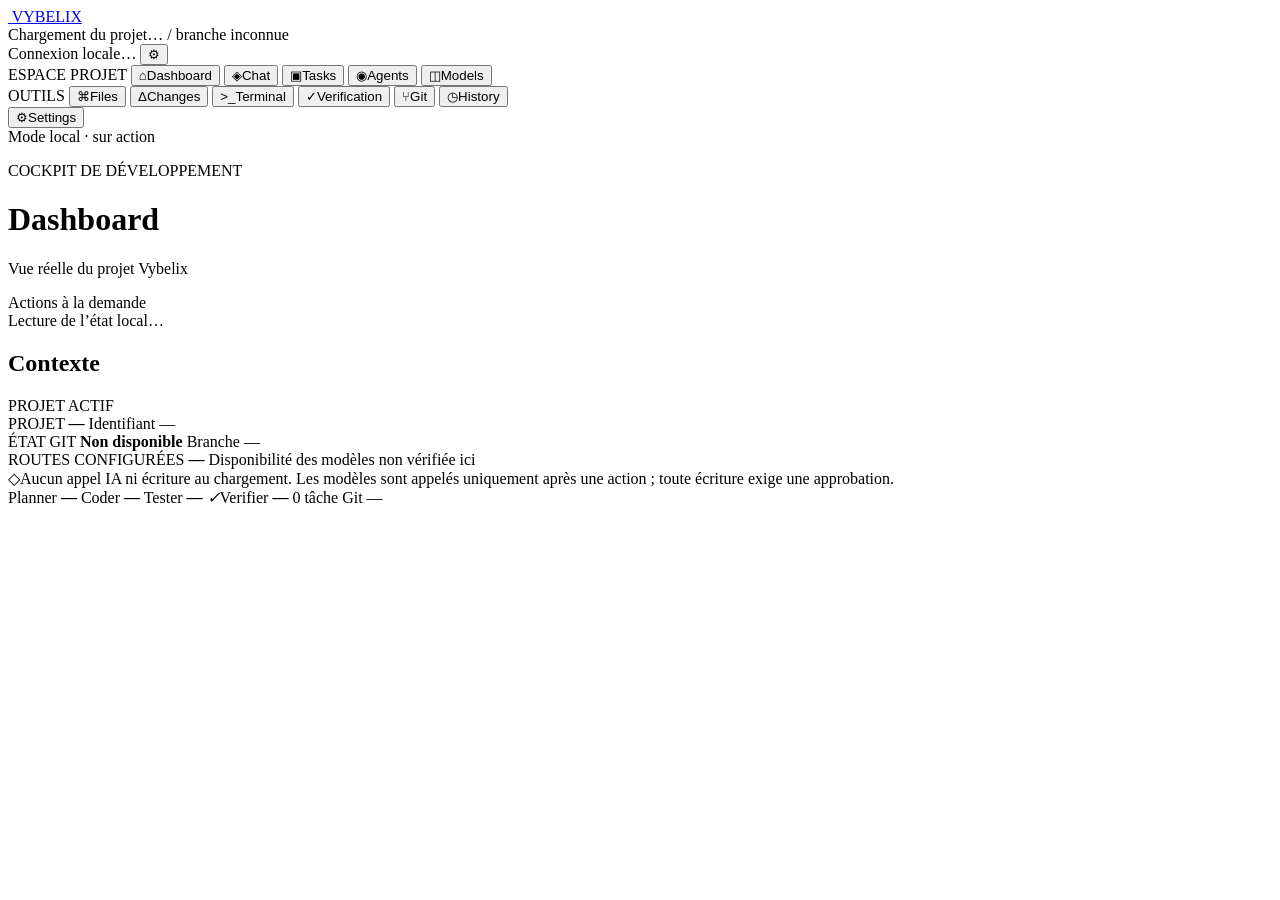
==== src/vybelix/ui_assets/index.html @ bc4a9aad "feat: migrate product identity to Vybelix" ====
<!doctype html>
<html lang="fr">
<head>
  <meta charset="utf-8">
  <meta name="viewport" content="width=device-width, initial-scale=1">
  <meta name="theme-color" content="#05050A">
  <title>Vybelix — Workspace</title>
  <link rel="icon" href="/logo.svg" type="image/svg+xml">
  <link rel="stylesheet" href="/app.css">
  <script src="/app.js" defer></script>
</head>
<body>
  <div class="app-shell">
    <header class="topbar">
      <a class="brand" href="#dashboard" aria-label="Vybelix dashboard">
        <img src="/logo.svg" alt="" class="brand-mark">
        <span>VYBELIX</span>
      </a>
      <div class="project-identity">
        <span class="project-name" id="project-name">Chargement du projet…</span>
        <span class="separator">/</span>
        <span class="branch" id="branch-name">branche inconnue</span>
      </div>
      <div class="top-actions">
        <span class="connection" id="connection-state"><i></i><span>Connexion locale…</span></span>
        <button class="icon-button" id="open-settings" type="button" aria-label="Paramètres" title="Ouvrir les paramètres">⚙</button>
      </div>
    </header>

    <aside class="sidebar" aria-label="Navigation principale">
      <div class="nav-group">
        <span class="nav-label">ESPACE PROJET</span>
        <button class="nav-item active" data-view="dashboard"><span class="nav-icon">⌂</span><span>Dashboard</span></button>
        <button class="nav-item" data-view="chat"><span class="nav-icon">◈</span><span>Chat</span></button>
        <button class="nav-item" data-view="tasks"><span class="nav-icon">▣</span><span>Tasks</span><span class="nav-count" id="attention-count" hidden>0</span></button>
        <button class="nav-item" data-view="agents"><span class="nav-icon">◉</span><span>Agents</span></button>
        <button class="nav-item" data-view="models"><span class="nav-icon">◫</span><span>Models</span></button>
      </div>
      <div class="nav-group">
        <span class="nav-label">OUTILS</span>
        <button class="nav-item" data-view="files"><span class="nav-icon">⌘</span><span>Files</span></button>
        <button class="nav-item" data-view="changes"><span class="nav-icon">Δ</span><span>Changes</span></button>
        <button class="nav-item" data-view="terminal"><span class="nav-icon">&gt;_</span><span>Terminal</span></button>
        <button class="nav-item" data-view="verification"><span class="nav-icon">✓</span><span>Verification</span></button>
        <button class="nav-item" data-view="git"><span class="nav-icon">⑂</span><span>Git</span></button>
        <button class="nav-item" data-view="history"><span class="nav-icon">◷</span><span>History</span></button>
      </div>
      <div class="sidebar-bottom">
        <button class="nav-item" data-view="settings"><span class="nav-icon">⚙</span><span>Settings</span></button>
        <div class="sidebar-note"><span class="note-dot"></span><span>Mode local · sur action</span></div>
      </div>
    </aside>

    <div class="resize-handle resize-handle-left" data-resize="sidebar" role="separator" aria-label="Redimensionner la navigation" aria-controls="sidebar workspace" aria-orientation="vertical" tabindex="0"></div>
    <main class="workspace" id="workspace" tabindex="-1">
      <div class="workspace-heading">
        <div>
          <p class="eyebrow">COCKPIT DE DÉVELOPPEMENT</p>
          <h1 id="view-title">Dashboard</h1>
          <p class="subtitle" id="view-subtitle">Vue réelle du projet Vybelix</p>
        </div>
        <span class="read-only-badge"><span></span> Actions à la demande</span>
      </div>
      <section class="content-panel" id="view-content" aria-live="polite">
        <div class="loading-state"><span class="loader"></span><span>Lecture de l’état local…</span></div>
      </section>
    </main>

    <div class="resize-handle resize-handle-right" data-resize="context" role="separator" aria-label="Redimensionner le panneau de contexte" aria-controls="workspace context-panel" aria-orientation="vertical" tabindex="0"></div>
    <aside class="context-panel" id="context-panel" aria-label="Contexte du projet">
      <div class="panel-heading"><h2>Contexte</h2><span class="panel-kicker">PROJET ACTIF</span></div>
      <section class="context-card">
        <span class="field-label">PROJET</span>
        <strong id="context-project">—</strong>
        <span class="muted" id="context-project-id">Identifiant —</span>
      </section>
      <section class="context-card">
        <span class="field-label">ÉTAT GIT</span>
        <strong id="context-git">Non disponible</strong>
        <span class="muted" id="context-branch">Branche —</span>
      </section>
      <section class="context-card">
        <span class="field-label">ROUTES CONFIGURÉES</span>
        <strong id="context-routes">—</strong>
        <span class="muted">Disponibilité des modèles non vérifiée ici</span>
      </section>
      <div class="context-footnote"><span class="shield">◇</span><span>Aucun appel IA ni écriture au chargement. Les modèles sont appelés uniquement après une action ; toute écriture exige une approbation.</span></div>
    </aside>

    <footer class="statusbar" aria-label="État du système">
      <span class="status-item"><i class="status-dot idle" id="agent-planner-dot"></i>Planner <b id="agent-planner-state">—</b></span>
      <span class="status-item"><i class="status-dot idle" id="agent-coder-dot"></i>Coder <b id="agent-coder-state">—</b></span>
      <span class="status-item"><i class="status-dot idle" id="agent-tester-dot"></i>Tester <b id="agent-tester-state">—</b></span>
      <span class="status-item"><i class="status-check">✓</i>Verifier <b id="agent-verifier-state">—</b></span>
      <span class="status-spacer"></span>
      <span class="status-item" id="status-task-count">0 tâche</span>
      <span class="status-item" id="status-git">Git —</span>
    </footer>
  </div>
</body>
</html>
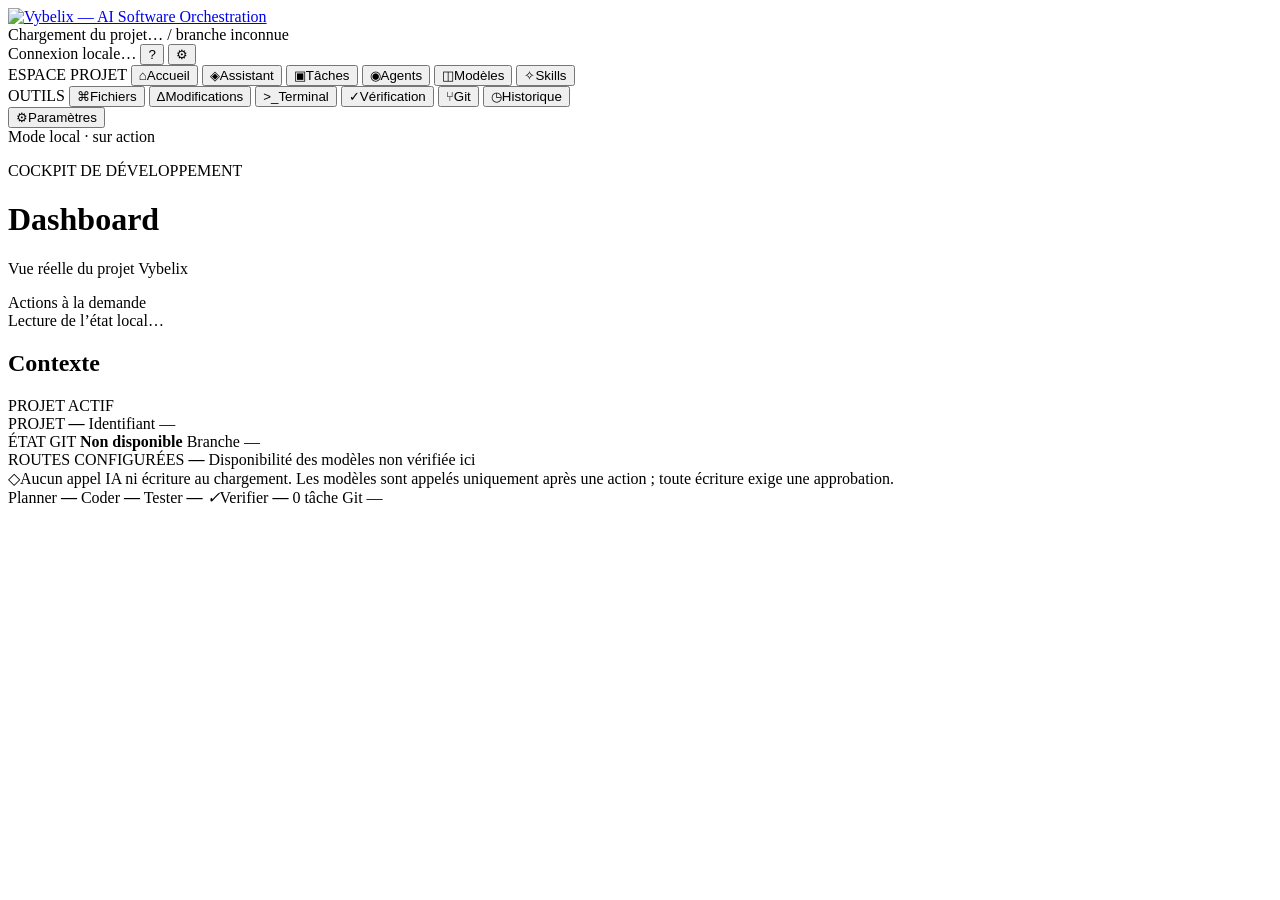
==== commit e8bde0d1: "Update Vybelix workflow UI and project progress" ====
--- a/src/vybelix/ui_assets/index.html
+++ b/src/vybelix/ui_assets/index.html
@@ -3,7 +3,7 @@
 <head>
   <meta charset="utf-8">
   <meta name="viewport" content="width=device-width, initial-scale=1">
-  <meta name="theme-color" content="#05050A">
+  <meta name="theme-color" content="#080611">
   <title>Vybelix — Workspace</title>
   <link rel="icon" href="/logo.svg" type="image/svg+xml">
   <link rel="stylesheet" href="/app.css">
@@ -13,8 +13,7 @@
   <div class="app-shell">
     <header class="topbar">
       <a class="brand" href="#dashboard" aria-label="Vybelix dashboard">
-        <img src="/logo.svg" alt="" class="brand-mark">
-        <span>VYBELIX</span>
+        <img src="/logo-lockup.png" alt="Vybelix — AI Software Orchestration" class="brand-mark">
       </a>
       <div class="project-identity">
         <span class="project-name" id="project-name">Chargement du projet…</span>
@@ -23,6 +22,7 @@
       </div>
       <div class="top-actions">
         <span class="connection" id="connection-state"><i></i><span>Connexion locale…</span></span>
+        <button class="icon-button" id="open-tour" type="button" aria-label="Ouvrir le guide de Vybelix" title="Découvrir Vybelix">?</button>
         <button class="icon-button" id="open-settings" type="button" aria-label="Paramètres" title="Ouvrir les paramètres">⚙</button>
       </div>
     </header>
@@ -30,23 +30,24 @@
     <aside class="sidebar" aria-label="Navigation principale">
       <div class="nav-group">
         <span class="nav-label">ESPACE PROJET</span>
-        <button class="nav-item active" data-view="dashboard"><span class="nav-icon">⌂</span><span>Dashboard</span></button>
-        <button class="nav-item" data-view="chat"><span class="nav-icon">◈</span><span>Chat</span></button>
-        <button class="nav-item" data-view="tasks"><span class="nav-icon">▣</span><span>Tasks</span><span class="nav-count" id="attention-count" hidden>0</span></button>
+        <button class="nav-item active" data-view="dashboard"><span class="nav-icon">⌂</span><span>Accueil</span></button>
+        <button class="nav-item" data-view="chat"><span class="nav-icon">◈</span><span>Assistant</span></button>
+        <button class="nav-item" data-view="tasks"><span class="nav-icon">▣</span><span>Tâches</span><span class="nav-count" id="attention-count" hidden>0</span></button>
         <button class="nav-item" data-view="agents"><span class="nav-icon">◉</span><span>Agents</span></button>
-        <button class="nav-item" data-view="models"><span class="nav-icon">◫</span><span>Models</span></button>
+        <button class="nav-item" data-view="models"><span class="nav-icon">◫</span><span>Modèles</span></button>
+        <button class="nav-item" data-view="skills"><span class="nav-icon">✧</span><span>Skills</span></button>
       </div>
       <div class="nav-group">
         <span class="nav-label">OUTILS</span>
-        <button class="nav-item" data-view="files"><span class="nav-icon">⌘</span><span>Files</span></button>
-        <button class="nav-item" data-view="changes"><span class="nav-icon">Δ</span><span>Changes</span></button>
+        <button class="nav-item" data-view="files"><span class="nav-icon">⌘</span><span>Fichiers</span></button>
+        <button class="nav-item" data-view="changes"><span class="nav-icon">Δ</span><span>Modifications</span></button>
         <button class="nav-item" data-view="terminal"><span class="nav-icon">&gt;_</span><span>Terminal</span></button>
-        <button class="nav-item" data-view="verification"><span class="nav-icon">✓</span><span>Verification</span></button>
+        <button class="nav-item" data-view="verification"><span class="nav-icon">✓</span><span>Vérification</span></button>
         <button class="nav-item" data-view="git"><span class="nav-icon">⑂</span><span>Git</span></button>
-        <button class="nav-item" data-view="history"><span class="nav-icon">◷</span><span>History</span></button>
+        <button class="nav-item" data-view="history"><span class="nav-icon">◷</span><span>Historique</span></button>
       </div>
       <div class="sidebar-bottom">
-        <button class="nav-item" data-view="settings"><span class="nav-icon">⚙</span><span>Settings</span></button>
+        <button class="nav-item" data-view="settings"><span class="nav-icon">⚙</span><span>Paramètres</span></button>
         <div class="sidebar-note"><span class="note-dot"></span><span>Mode local · sur action</span></div>
       </div>
     </aside>
@@ -87,12 +88,22 @@
       <div class="context-footnote"><span class="shield">◇</span><span>Aucun appel IA ni écriture au chargement. Les modèles sont appelés uniquement après une action ; toute écriture exige une approbation.</span></div>
     </aside>
 
+    <div class="level-onboarding-overlay" id="level-onboarding" hidden>
+      <section class="level-onboarding-card" role="dialog" aria-modal="true" aria-labelledby="level-onboarding-title">
+        <span class="level-onboarding-mark">V</span>
+        <p class="eyebrow">PERSONNALISATION</p>
+        <h2 id="level-onboarding-title">Quel est ton niveau ?</h2>
+        <p class="level-onboarding-intro">Choisis la façon dont Vybelix t’explique les plans et les résultats. Tu pourras modifier ce choix dans Paramètres.</p>
+        <div id="level-choice-content"></div>
+      </section>
+    </div>
+
     <footer class="statusbar" aria-label="État du système">
       <span class="status-item"><i class="status-dot idle" id="agent-planner-dot"></i>Planner <b id="agent-planner-state">—</b></span>
       <span class="status-item"><i class="status-dot idle" id="agent-coder-dot"></i>Coder <b id="agent-coder-state">—</b></span>
       <span class="status-item"><i class="status-dot idle" id="agent-tester-dot"></i>Tester <b id="agent-tester-state">—</b></span>
       <span class="status-item"><i class="status-check">✓</i>Verifier <b id="agent-verifier-state">—</b></span>
-      <span class="status-spacer"></span>
+      <span class="action-notice-slot" id="action-notice-slot"></span>
       <span class="status-item" id="status-task-count">0 tâche</span>
       <span class="status-item" id="status-git">Git —</span>
     </footer>
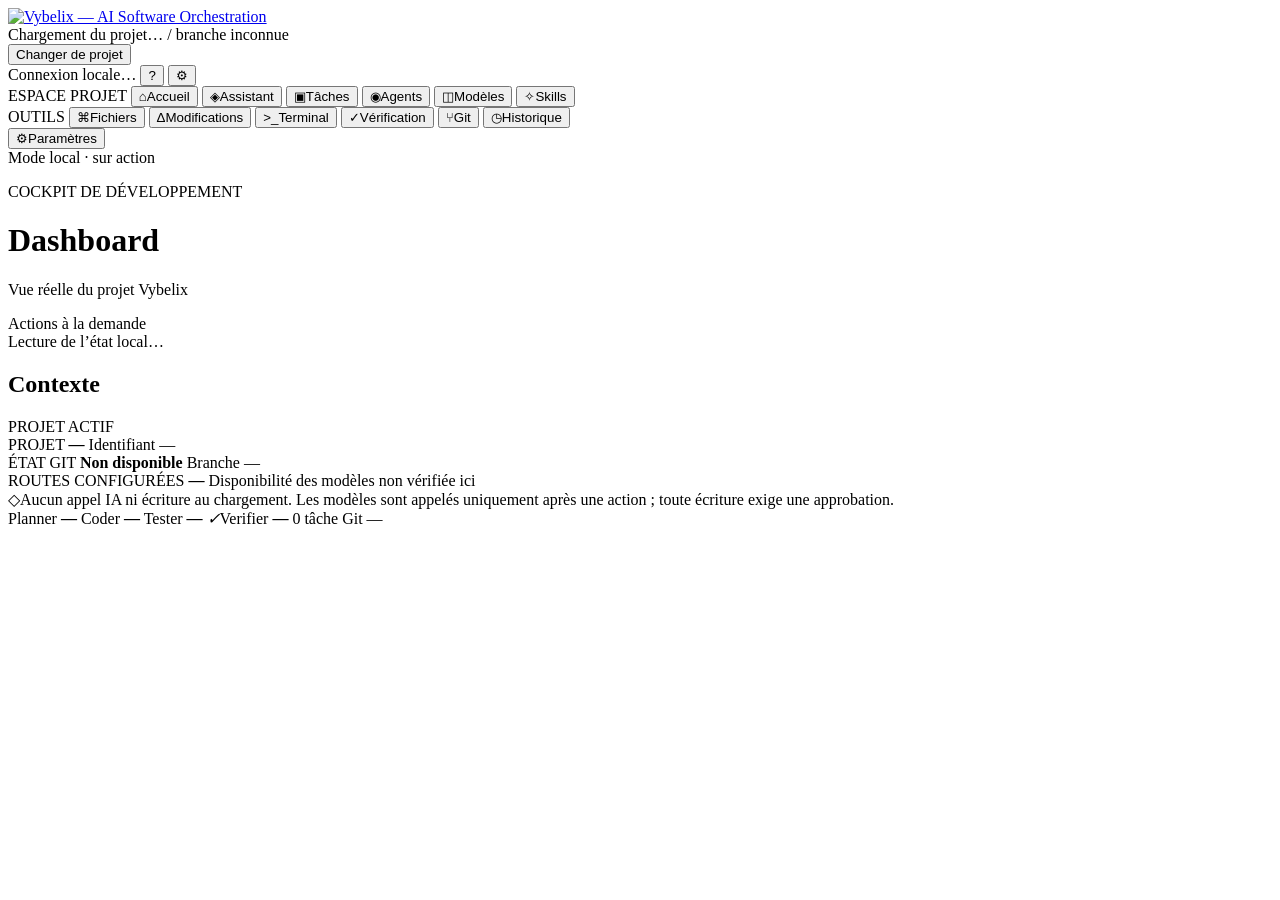
==== commit af0b993e: "Finalize Vybelix provider setup and workflow UI" ====
--- a/src/vybelix/ui_assets/index.html
+++ b/src/vybelix/ui_assets/index.html
@@ -20,12 +20,32 @@
         <span class="separator">/</span>
         <span class="branch" id="branch-name">branche inconnue</span>
       </div>
+      <button class="project-switch-button" id="open-project-picker" type="button">Changer de projet</button>
       <div class="top-actions">
         <span class="connection" id="connection-state"><i></i><span>Connexion locale…</span></span>
         <button class="icon-button" id="open-tour" type="button" aria-label="Ouvrir le guide de Vybelix" title="Découvrir Vybelix">?</button>
         <button class="icon-button" id="open-settings" type="button" aria-label="Paramètres" title="Ouvrir les paramètres">⚙</button>
       </div>
     </header>
+
+    <div class="project-picker-overlay" id="project-picker" hidden>
+      <section class="project-picker-card" role="dialog" aria-modal="true" aria-labelledby="project-picker-title">
+        <button class="icon-button project-picker-close" id="close-project-picker" type="button" aria-label="Fermer">×</button>
+        <p class="eyebrow">ESPACE DE TRAVAIL</p>
+        <h2 id="project-picker-title">Ouvrir un projet Vybelix</h2>
+        <p class="muted">Le projet courant est chargé par défaut. Choisis un dossier Vybelix déjà initialisé pour basculer dessus.</p>
+        <label class="field-label" for="project-picker-path">Dossier du projet</label>
+        <div class="project-picker-controls">
+          <input id="project-picker-path" type="text" autocomplete="off" placeholder="C:\\Users\\…\\MonProjet" spellcheck="false">
+          <button class="secondary-button" id="browse-project" type="button">Parcourir…</button>
+        </div>
+        <p class="project-picker-error" id="project-picker-error" role="status" hidden></p>
+        <div class="project-picker-actions">
+          <button class="secondary-button" id="cancel-project-picker" type="button">Annuler</button>
+          <button class="primary-button" id="confirm-project-picker" type="button">Ouvrir le projet</button>
+        </div>
+      </section>
+    </div>
 
     <aside class="sidebar" aria-label="Navigation principale">
       <div class="nav-group">
